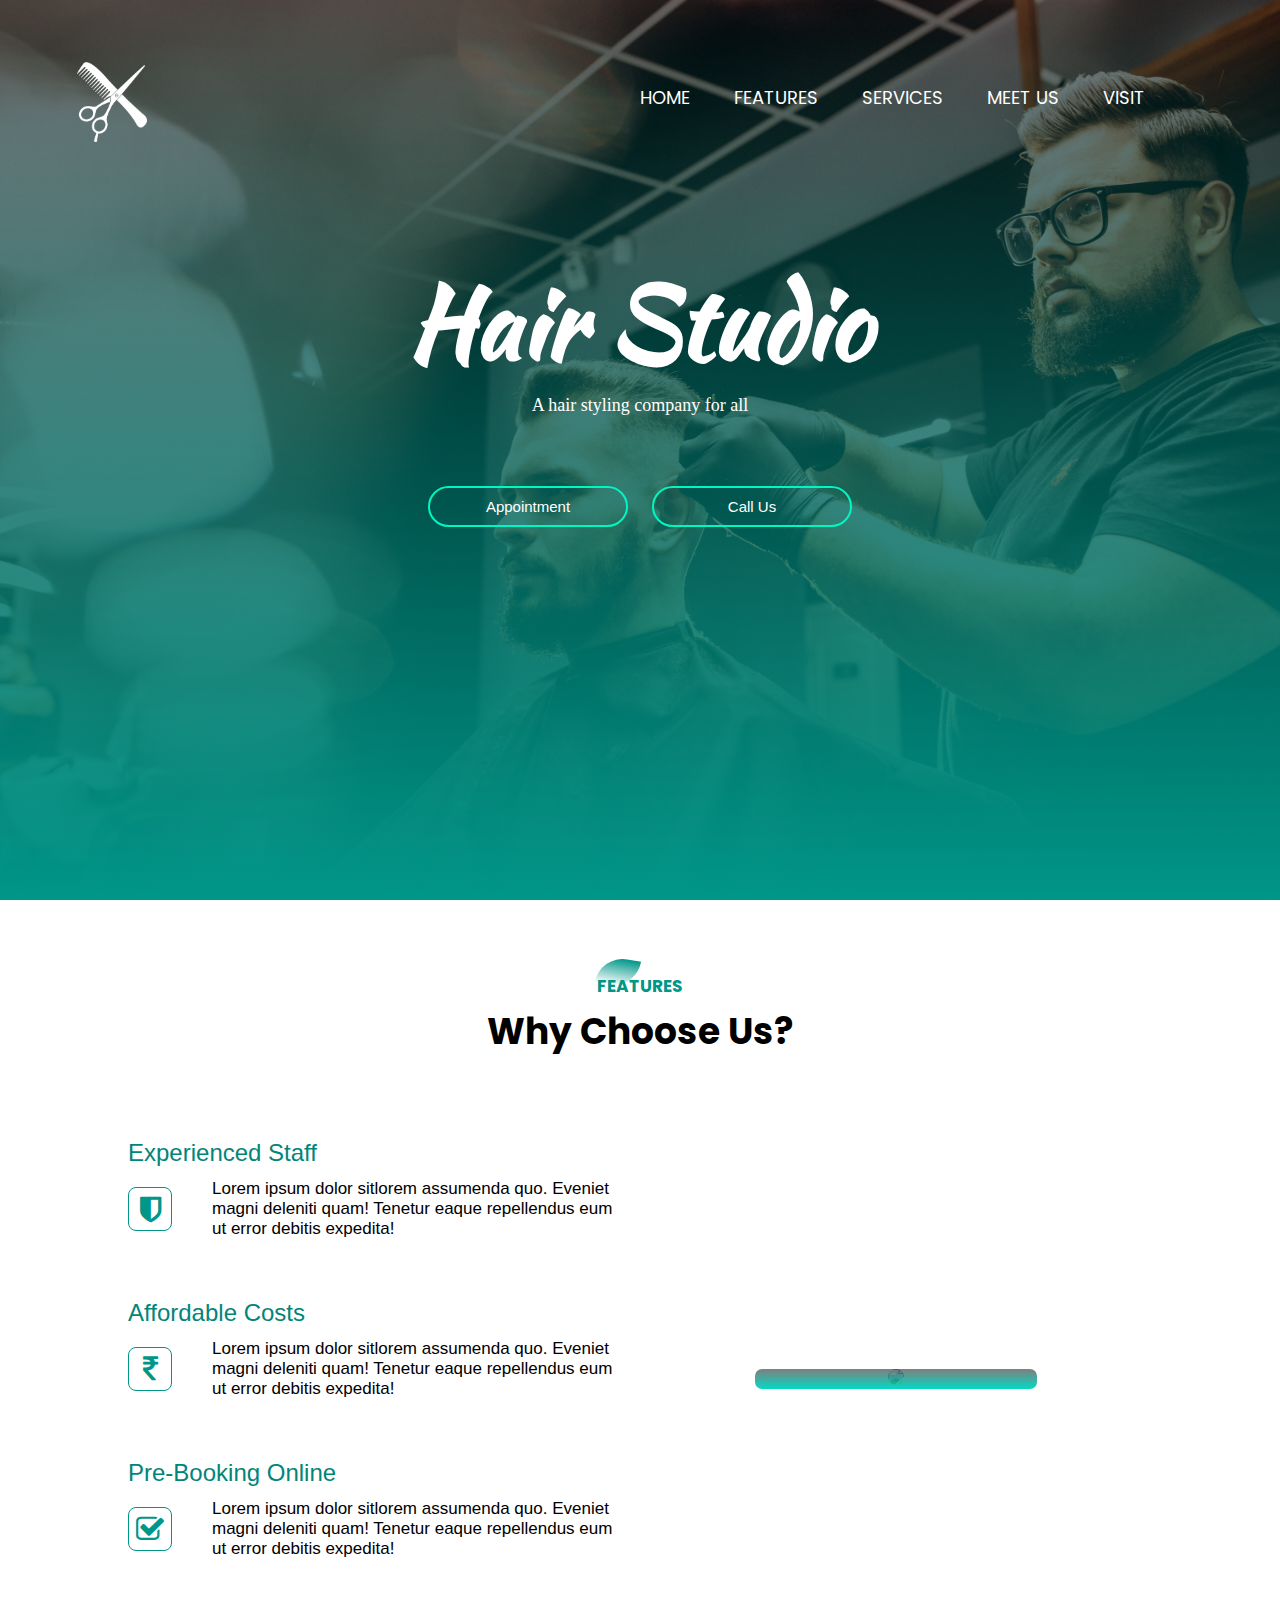
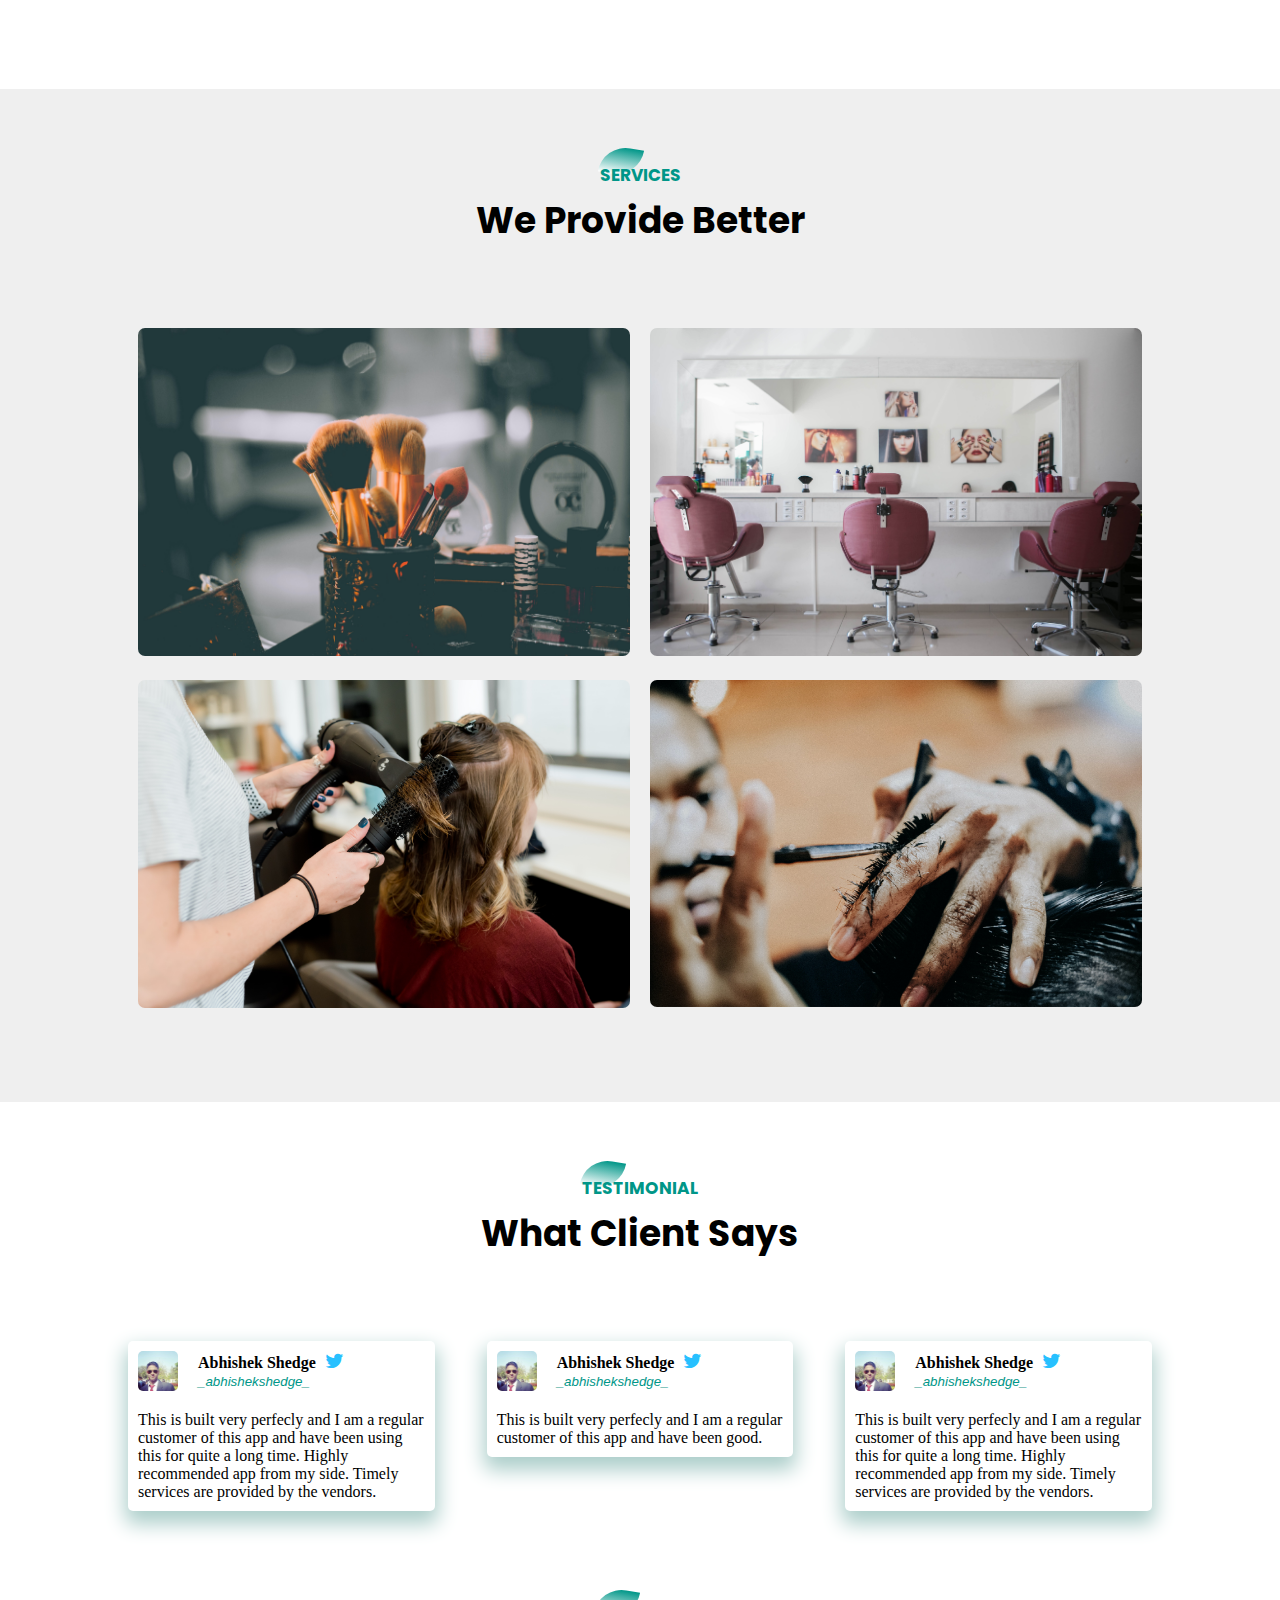
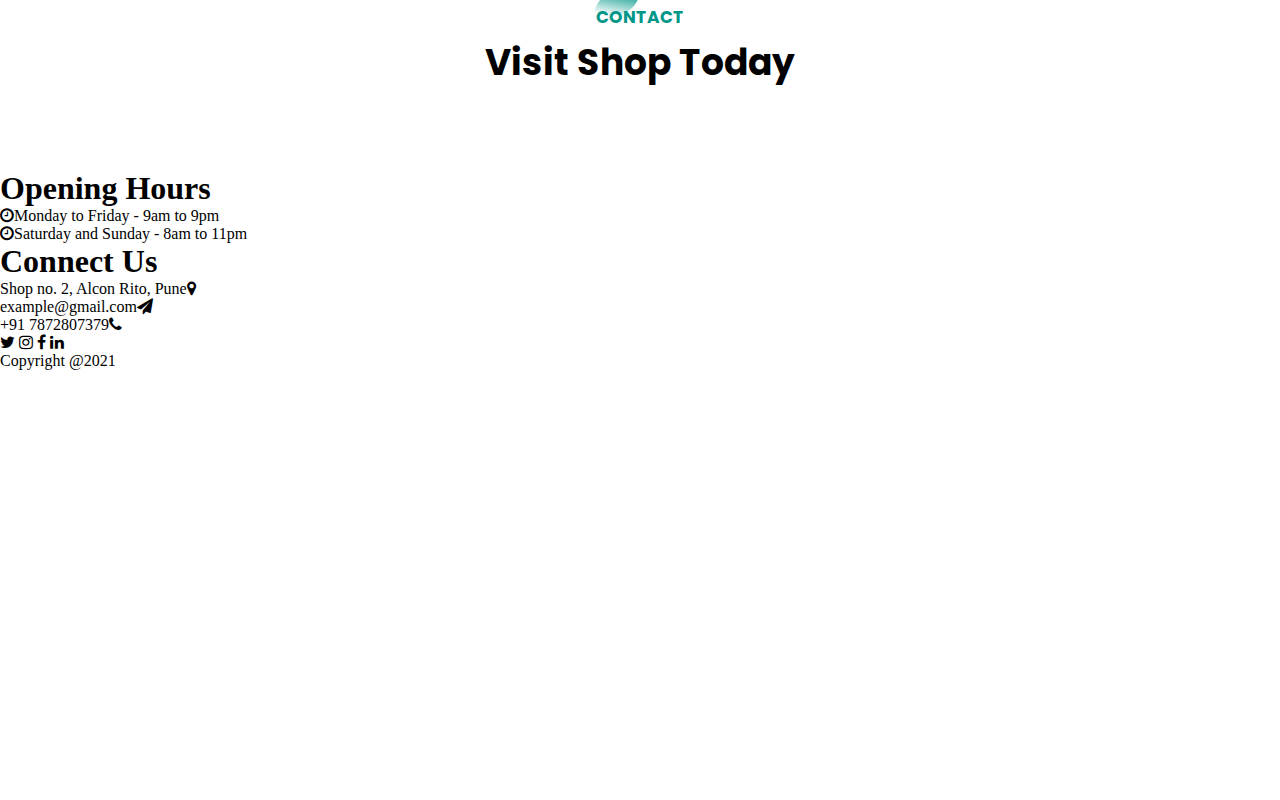
==== index.html @ 6534d86e "Rename structure.html to index.html" ====
<!DOCTYPE html>
<html lang="en">
<head>
    <link href="https://fonts.googleapis.com/css2?family=Kaushan+Script&family=Lobster+Two&family=Poppins:wght@100;300&family=Roboto+Condensed:ital@1&family=Hind+Siliguri&display=swap" rel="stylesheet">
    <link href="style.css" rel="stylesheet">
    <link rel="stylesheet" href="https://stackpath.bootstrapcdn.com/font-awesome/4.7.0/css/font-awesome.min.css">
    <script src="https://cdn.jsdelivr.net/gh/cferdinandi/smooth-scroll/dist/smooth-scroll.polyfills.min.js"></script>
    <title>Barber: initiative by Shedge</title>
    <meta name="viewport" content="width =device-width, initial-scale=1">
</head>
<body>
    <div class="banner" id="banner1">
            <div class="navbar">
                <img src="image/xxd1.png" class="logo">
                <div class="sidenav" id="idsidenav">
                    <ul>
                        <li><a href="#banner1">Home</a></li>
                        <li><a href="#feature1">Features</a></li>
                        <li><a href="#service1">Services</a></li>
                        <li><a href="#testimonial1">Meet Us</a></li>
                        <li><a href="#footer1">Visit</a></li>
                    </ul>
                </div>
            </div>
        
            <div class="inside">
                <h1>
                    Hair Studio
                </h1>

                <p class="para">
                    A hair styling company for all
                </p>
                
                <div class="click">
                    <Button type="button">Appointment</Button>
                    <Button type="button">Call Us</Button>
                </div>
            </div>
        </div>  

    <!---features-->

    <section class="feature" id=feature1>
        <div class="title-feature">
            <p>
                Features
            </p>
            <h1>
                Why Choose Us?
            </h1>
        </div>

        <div class="feature-box">
            <div class="features">
                <h1>Experienced Staff</h1>
                <div class="sub-part">
                    <div class="bullets">
                        <i class="fa fa-shield"></i>
                    </div>
                    <div class="feature-text">
                        <p>Lorem ipsum dolor sitlorem assumenda quo. Eveniet magni deleniti quam! Tenetur eaque repellendus eum ut error debitis expedita!</p>
                    </div>
                </div>

                <h1>Affordable Costs</h1>
                <div class="sub-part">
                    <div class="bullets">
                        <i class="fa fa-inr"></i>
                    </div>
                    <div class="feature-text">
                        <p>Lorem ipsum dolor sitlorem assumenda quo. Eveniet magni deleniti quam! Tenetur eaque repellendus eum ut error debitis expedita!</p>
                    </div>
                </div>

                <h1>Pre-Booking Online</h1>
                <div class="sub-part">
                    <div class="bullets">
                        <i class="fa fa-check-square-o"></i>
                    </div>
                    <div class="feature-text">
                        <p>Lorem ipsum dolor sitlorem assumenda quo. Eveniet magni deleniti quam! Tenetur eaque repellendus eum ut error debitis expedita!</p>
                    </div>
                </div>
            </div>


            <div class="features-img">
                <img src="image/use1.jpg" />
                <div class="lay"></div>
            </div>
        </div>
    </section>


   

    <!--Service-->
    <section class="service" id="service1">
        <div class="title-feature">
            <p>Services</p>
            <h1>We Provide Better</h1>
        </div>

        <div class="service-box">
            <div class="single-service">
                <img src="image/cosmetics.jpg">
                <div class="overlay"></div>
                <div class="service-desc">
                    <h3>Hair Styling</h3>
                    <hr>
                    <p>Lorem ipsum dolor sit amet consectetur
                         adipisicing elit. 
                        Sint at temporibus quod nihil 
                    </p>
                </div>
            </div>
            <div class="single-service">
                <img src="image/sitting.jpg">
                <div class="overlay"></div> 
                <div class="service-desc">
                    <h3>Hair Styling</h3>
                    <hr>
                    <p>Lorem ipsum dolor sit amet consectetur
                         adipisicing elit. 
                        Sint at temporibus quod nihil 
                    </p>
                </div>           
            </div>
            <div class="single-service">
                <img src="image/3.jpg">
                <div class="overlay"></div>
                <div class="service-desc">
                    <h3>Hair Styling</h3>
                    <hr>
                    <p>Lorem ipsum dolor sit amet consectetur
                         adipisicing elit. 
                        Sint at temporibus quod nihil 
                    </p>
                </div>
            </div>
            <div class="single-service">
                <img src="image/extra.jpg">
                <div class="overlay"></div>
                <div class="service-desc">
                    <h3>Hair Styling</h3>
                    <hr>
                    <p>Lorem ipsum dolor sit amet consectetur
                         adipisicing elit. 
                        Sint at temporibus quod nihil 
                    </p>
                </div>
            </div>
        </div>
    </section>

    <!--testimonial-->
    <section class="testimonial" id="testimonial1">
        <div class="title-feature">
            <p>Testimonial</p>
            <h1>What Client Says</h1>
        </div>
        <div class="test-row">
            <div class="test-column">
                <div class="user">
                    <img src="image/abhishek.jpg">
                    <div class="user-info">
                        <h4>Abhishek Shedge <i class="fa fa-twitter"></i></h4>
                        <small><i>_abhishekshedge_</i></small>
                    </div>
                </div>
                <p>
                    This is built very perfecly and I am a
                     regular customer of this app and have been 
                     using this for quite a long time. 
                    Highly recommended app from my side. 
                    Timely services are provided by the vendors.
                </p>
            </div>

            <div class="test-column">
                <div class="user">
                    <img src="image/abhishek.jpg">
                    <div class="user-info">
                        <h4>Abhishek Shedge <i class="fa fa-twitter"></i></h4>
                        <small><i>_abhishekshedge_</i></small>
                    </div>
                </div>
                <p>
                    This is built very perfecly and I am a
                    regular customer of this app and have been good.
                </p>
            </div>

            <div class="test-column">
                <div class="user">
                    <img src="image/abhishek.jpg">
                    <div class="user-info">
                        <h4>Abhishek Shedge <i class="fa fa-twitter"></i></h4>
                        <small><i>_abhishekshedge_</i></small>
                    </div>
                </div>
                <p>
                    This is built very perfecly and I am a
                     regular customer of this app and have been 
                     using this for quite a long time. 
                    Highly recommended app from my side. 
                    Timely services are provided by the vendors.
                </p>
            </div>
        </div>
    </section>

    <!--footer-->
    <section class="footer" id="footer1">
        <div class="title-feature">
            <p>Contact</p>
            <h1>Visit Shop Today</h1>
        </div>
        <div class="side">
            <div class="content-left">
                <h1>Opening Hours</h1>
                <p><i class="fa fa-clock-o"></i>Monday to Friday - 9am to 9pm</p>
                <p><i class="fa fa-clock-o"></i>Saturday and Sunday - 8am to 11pm</p>
            </div>
            <div class="content-right">
                <h1>Connect Us</h1>
                <p>Shop no. 2, Alcon Rito, Pune<i class="fa fa-map-marker"></i></p>
                <p>example@gmail.com<i class="fa fa-paper-plane"></i></p>
                <p>+91 7872807379<i class="fa fa-phone"></i></p>
            </div>
        </div>
        <div class="links">
            <i class="fa fa-twitter"></i>
            <i class="fa fa-instagram"></i>
            <i class="fa fa-facebook"></i>
            <i class="fa fa-linkedin"></i>
            <p>Copyright @2021</p>
        </div>
    </section>

















    <div id="idmenubtn" class="menubtn">
        <img src="image/menu.png" id="idmenuimg">
    </div>
    <script>
        var menubtnfn=document.getElementById("idmenubtn");
        var sidenavfn=document.getElementById("idsidenav");
        var menufn=document.getElementById("idmenuimg"); 
        sidenavfn.style.right=="-250px"

        menubtnfn.onclick=function()
        {
            if(sidenavfn.style.right=="-250px")
            {
                sidenavfn.style.right="0px";
                menufn.src="image/exit.png";
            }
            else
            {
                sidenavfn.style.right="-250px";
                menufn.src="image/menu.png";
            }
        }
    </script>


</body>
</html>
---- style.css ----
*{
    margin: 0px;
    padding: 0px;
}

.banner{
    background-size:cover;
    background-position:center;
    background-image: linear-gradient(rgba(0,0,0,0.5),#009688),url(haircut.jpg);
    width: 100%;
    height: 100vh;
}

.navbar
{
    display: flex;
    width: 85%;
    position: absolute;
    justify-content: space-between;
    align-items: center;
    padding: 2% 0px;
    top:4%;
    left: 6%;
}

.navbar ul li
{
    list-style: none;
    display: inline-block;
    margin: 0 20px;
}

.navbar ul li a
{
    text-decoration: none;
    color: #fff;
    font-size: 18px;
    font-family: 'Poppins', sans-serif;
    text-transform: uppercase;
}

.logo
{
   background-image: url(logo.png);
   width: 70px;
   height: 80px;
   position: relative;
}

.inside
{
    text-align: center;
    color:#fff;
    padding-top: 250px;
}

.inside h1{
    font-size: 100px;
    font-family: 'Kaushan Script', cursive;
}

.sidenav
{
    display: inline-flex;
}

.para
{
    font-size: 18px;
    font-family: cursive;
}

.navbar ul li::after{
    width:0;
    height: 4px;
    content: '';
    display: flex;
    transition: 0.3s;
}

.navbar ul li:hover::after
{
    width: 100%;
    background-color:#009688 ;
}

.click
{
    margin: 70px auto 0px;
}

.click button
{
    padding: 10px 0px;
    border-radius: 25px;
    position: relative;
    border: 2px solid rgb(0, 247, 193);
    background: transparent;
    margin: 0px 10px;
    font-size: 15px;
    color: white;
    transition: 0.3s;
    width: 200px;
}


.click button:hover{
    background-color: white;
    transition-duration: 0.3s;
    border: none;
    color: rgb(0, 121, 94);
}

.feature
{
    width: 100%;
    padding: 70px 0px;
}

.title-feature
{
    text-align: center;
    padding-bottom: 80px;
    font-family: 'Poppins', sans-serif;
    font-size: 20px;
}

.title-feature p{
    color: #009688;
    font-size: 17px;
    font-weight: bold;
    text-transform: uppercase;
    position: relative;
    display: inline-block;
    z-index: 1;
}

.title-feature h1{
    font-family: 'Poppins', sans-serif;
    font-size: 36px;
    padding-top: 4px;
    font-weight: bold;
}

.title-feature p::after
{
    content:'';
    width: 42px;
    height: 28px;
    background: linear-gradient(#009688,#fff);
    position: absolute;
    top: -15px;
    transform: rotate(10deg);
    left: 0px;
    z-index: -1;
    border-top-left-radius: 30px;
    border-bottom-right-radius: 30px;
}

.feature-box
{
    margin: auto;
    align-items: center;
    display: flex;
    text-align: center;
    flex-wrap: wrap;
    width: 80%;
}

.features
{
    flex-basis: 50%;
}

.lay
{
    height: 100%;
    margin-left: 22.5%;
    width: 55%;
    top: 0;
    border-radius: 7px;
    position: absolute;
    background: linear-gradient(rgba(0,0,0,0.5),#03dac4);
    cursor: pointer;

}

.features-img
{
    flex-basis: 50%;
    margin: auto;
    position: relative;
}

.features-img img
{
    width: 55%;
    border-radius: 10px;
}


.features h1{
    text-align: left;
    padding-bottom: 12px;
    font-weight: 100;
    font-family:sans-serif;
    font-size: 24px;
    color: #028578;
}

.feature-text p
{
    text-align: initial;
    font-size: 17px;
    font-family: sans-serif;
    padding: 0 20px;
}


.sub-part
{
    display: flex;
    margin-bottom: 60px;
    align-items: center;
}


.bullets .fa 
{
    width: 30px;
    height: 30px;
    font-size: 30px;
    padding: 6px;
    margin-right: 20px;
    border-radius: 8px;
    line-height: 30px;
    color: #009688;
    border: 1px solid #009688;
}

@media screen and (max-width: 650px) 
{
    .inside h1{
        font-size: 40px;
        font-family: 'Kaushan Script', cursive;
    }

    .para
    {
        font-size: 8px;
        font-family: cursive;
    }

    .click button
    {
        display: block;
        margin: 20px auto;
        width: 150px;
        padding: 8px 0px;
    }

    .navbar
    {
        width: 70%;
        top:4%;
        left: 4%;
    }

    .logo
    {
        width: 90px;
    }

    .navbar ul li
    {
        list-style: none;
        margin: 0px 10px;
    }   

    .navbar ul li a
    {
        text-decoration: none;
        color: #fff;
        font-size: 10px;
        font-family: 'Poppins', sans-serif;
        text-transform: uppercase;
    }

    .lay
    {
        width: 100%;
        top: 0;
        margin-left: 0;
    }

    .features
    {
        flex-basis: 100%;
    }

    .features-img
    {
        flex-basis: 100%;
    }

    .features-img img
    {
        width: 100%;
    }

    .features h1{
        font-size: 18px;
    }
    
    .feature-text p
    {
        font-size: 14px;
        padding: 0 10px;
    }

    .title-feature p{
        font-size: 14px;
    }
    
    .title-feature h1{
        font-size: 27px;
        padding-top: 3px;
    }
    
    .title-feature p::after
    {
        content:'';
        width: 38px;
        height: 24px;
        top: -13px;
        transform: rotate(10deg);
    }

    .title-feature
    {
        padding-bottom: 60px;
    }

    .sub-part
    {
        margin-bottom: 40px;
    }

    .bullets .fa 
    {
        width: 25px;
        height: 25px;
        font-size: 25px;
        border-radius: 7px;
        padding: 4px;
        margin-right: 10px;
        line-height: 25px;
    }

    .feature
    {
        padding: 40px 0px;
    }
}

@media screen and (max-width: 700px) 
{
    .sidenav
    {
        width: 250px;
        height: 100vh;
        position: fixed;
        right: -250px;
        top: 0;
        background:#009688;
        z-index: 2;
        transition: 0.5s;
    }

    .navbar ul li a
    {
        font-size: 15px;
    }

    .navbar ul li
    {
        list-style: none;
        display: block;
        margin: 50px 30px;
    }

    .menubtn
    {
        width: 40px;
        height: 40px;
        position: fixed;
        background: #009688;
        border-radius: 3px;
        z-index: 3;
        right: 20px;
        top: 30px;
        cursor: pointer;
        text-align: center;
    }

    .menubtn img
    {
        width: 20px;
        margin-top: 13.5px;
    }
}

.service
{
    width:100%;
    padding: 70px 0px;
    background: #efefef;
}

.service-box
{
    width: 80%;
    display: flex;
    flex-wrap: wrap;
    margin: auto;
    justify-content: space-around;
}

.single-service
{
    flex-basis: 48%;
    text-align: center;
    border-radius: 7px;
    color: #fff;
    margin-bottom: 20px;
    position: relative;
}

.single-service img
{
    width: 100%;
    border-radius: 7px;
}

.overlay
{
    height: 100%;
    width: 100%;
    top: 0;
    border-radius: 7px;
    position: absolute;
    background: linear-gradient(rgba(0,0,0,0.5),#01c4b0);
    cursor: pointer;
    opacity: 0;
    transition: 1s;
}

.single-service:hover .overlay
{
    opacity: 1;
}

.service-desc
{
    width: 80%;
    position: absolute;
    bottom: 0;
    opacity: 0;
    left: 50%;
    transform: translateX(-50%);
    transition: 1s;
}

hr{
    background: #fff;
    border:0;
    height: 2px;
    width: 60%;
    margin: 15px auto;
}

.service-desc p{
    font-size: 14px;
    font-family: 'Poppins', sans-serif;
}

.service-desc h3
{
    font-family: sans-serif;
}

.single-service:hover .service-desc
{
    bottom: 40%;
    opacity: 1;
}

@media screen and (max-width: 700px) 
{
    .single-service
    {
        flex-basis: 100%;
        margin-bottom: 30px;
    }

    .service-desc p
    {
        font-size: 12px;
    }

    .hr
    {
        margin: 5px auto;
    }

    .single-service:hover .service-desc
    {
        bottom: 25% !important;
    }
}

.testimonial
{
    width: 100%;
    padding: 70px 0;
}

.test-row
{
    margin: auto;
    align-items: flex-start;
    display: flex;
    flex-wrap: wrap;
    width: 80%;
    justify-content: space-between;
}

.test-column
{
    flex-basis: 28%;
    padding: 10px;
    flex-wrap: wrap;
    margin-bottom: 20px;
    border-radius: 5px;
    box-shadow: 0 10px 20px 3px #acceca;
    cursor: pointer;
    transition: transform 0.5s;
}

.user
{
    display: flex;
    flex-wrap: wrap;
    align-items: center;
    margin-bottom: 20px;
}

.user img
{
    width: 40px;
    margin-right: 20px;
    border-radius: 5px;
}

.user small
{
    color: #009688;
    font-family: sans-serif;
}

.user-info .fa{
    margin-left: 5px;
    color: #27c0ff;
    font-size: 20px;;
}

.test-column p
{
    font-family:Cambria, Cochin, Georgia, Times, 'Times New Roman', serif;
}

.test-column:hover
{
    transform: translateY(7px);
}

@media screen and (max-width: 700px) 
{
    .test-column
    {
        flex-basis: 100%;
        margin-bottom: 30px;
    }
    .user-info .fa{
        font-size: 18px;;
    }
    .test-column p
    {
        font-size: 13px;
    }
}
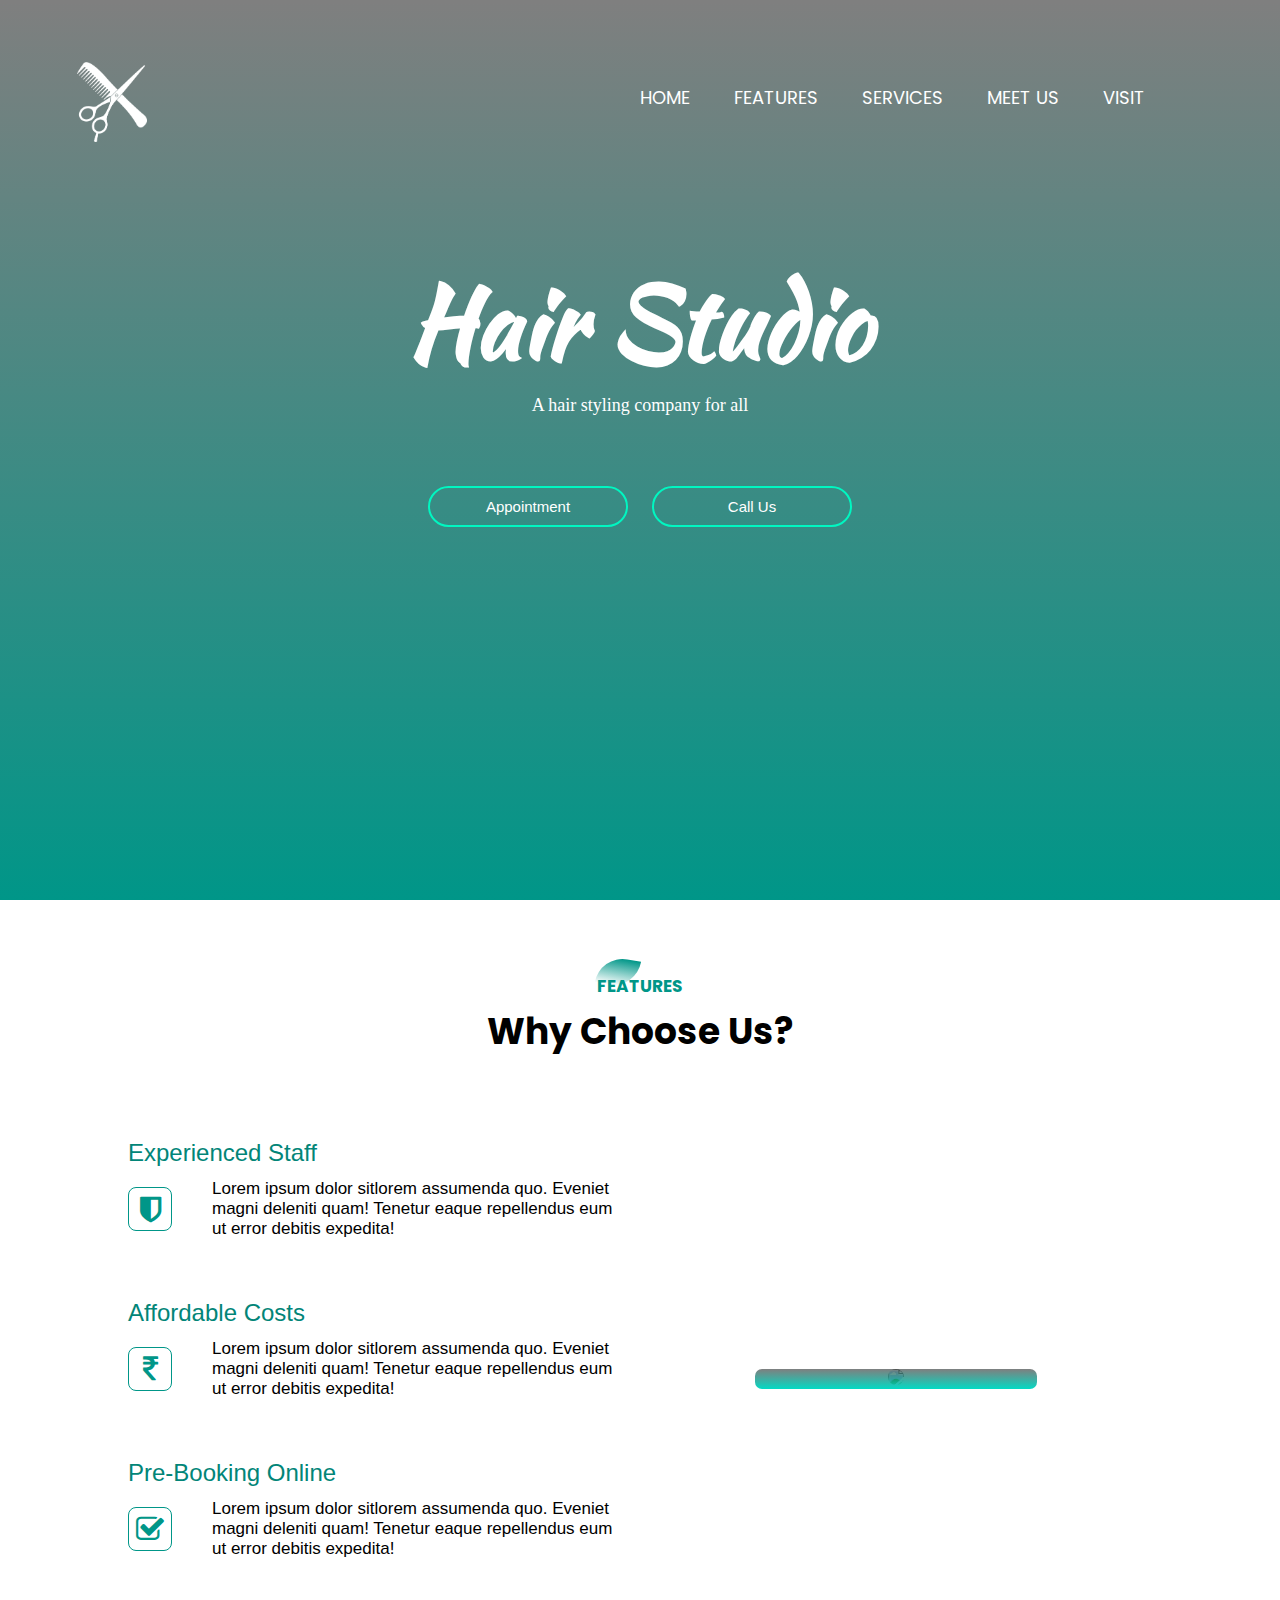
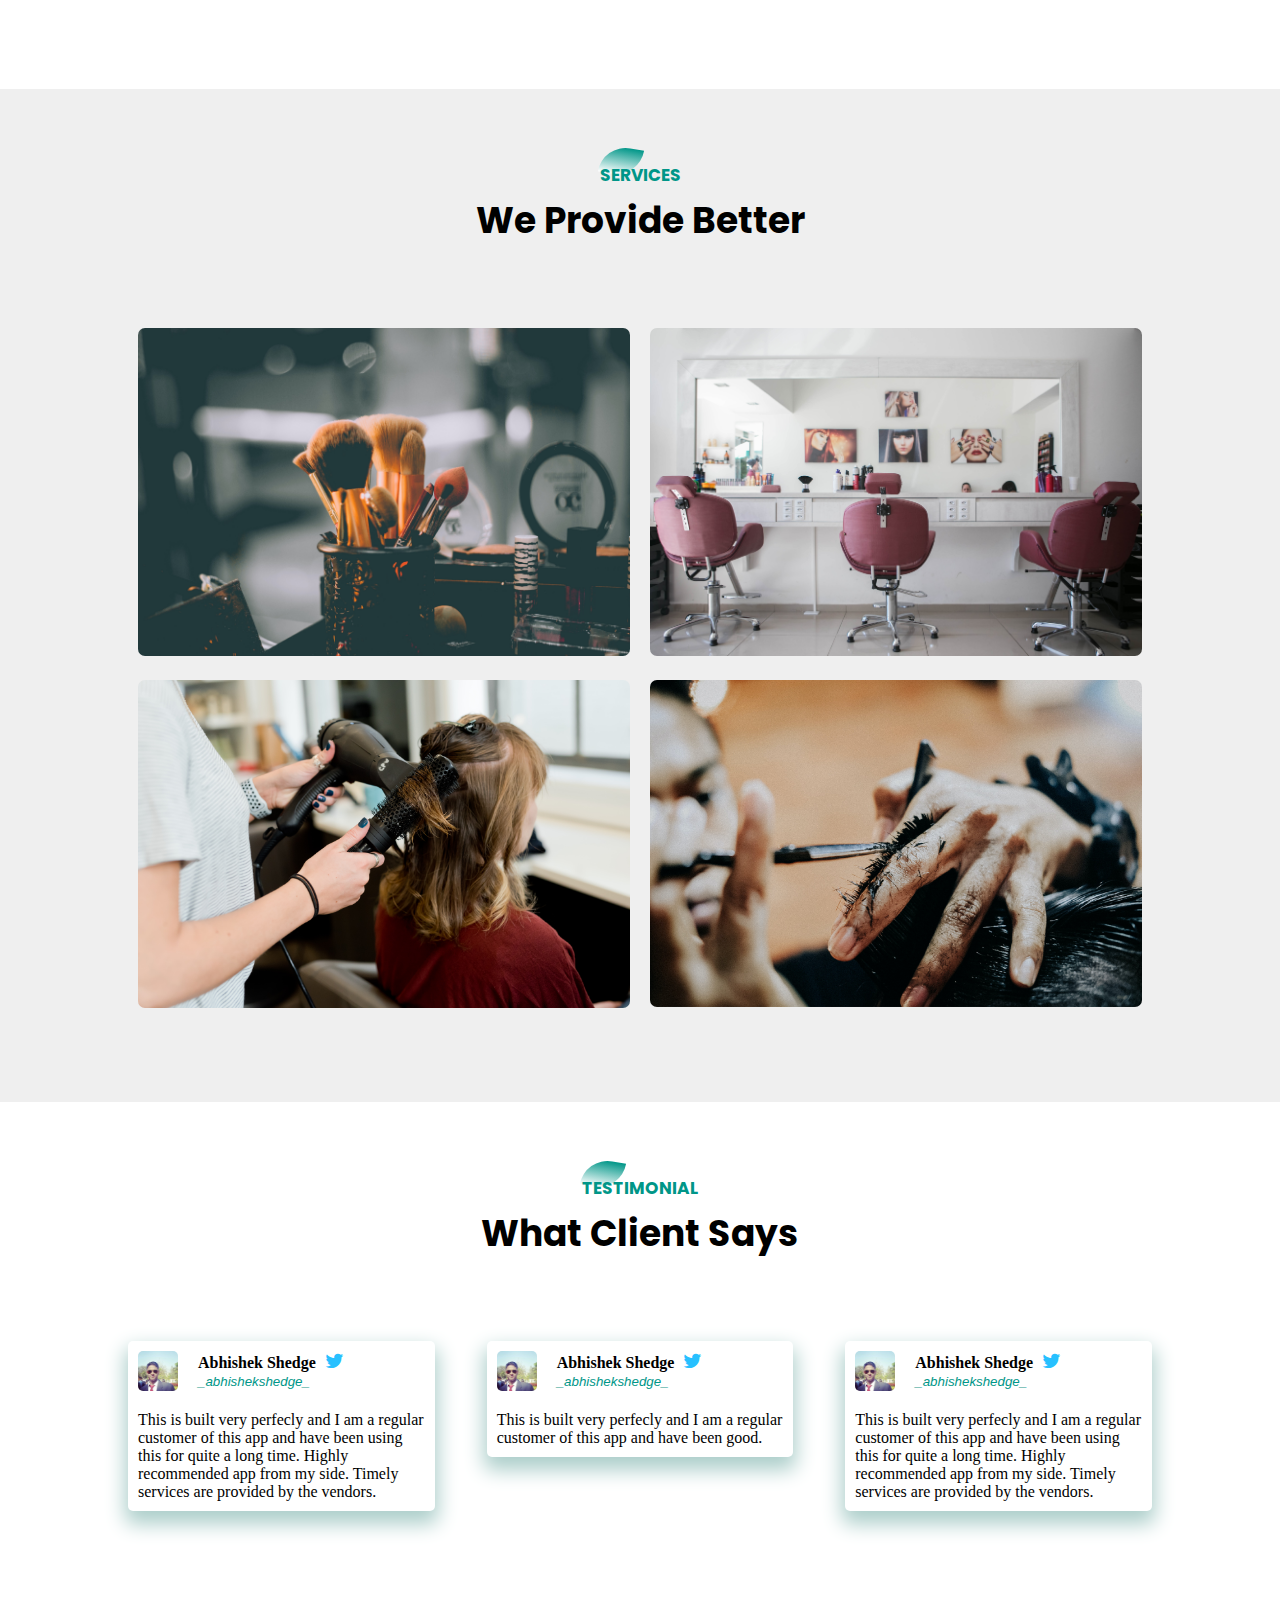
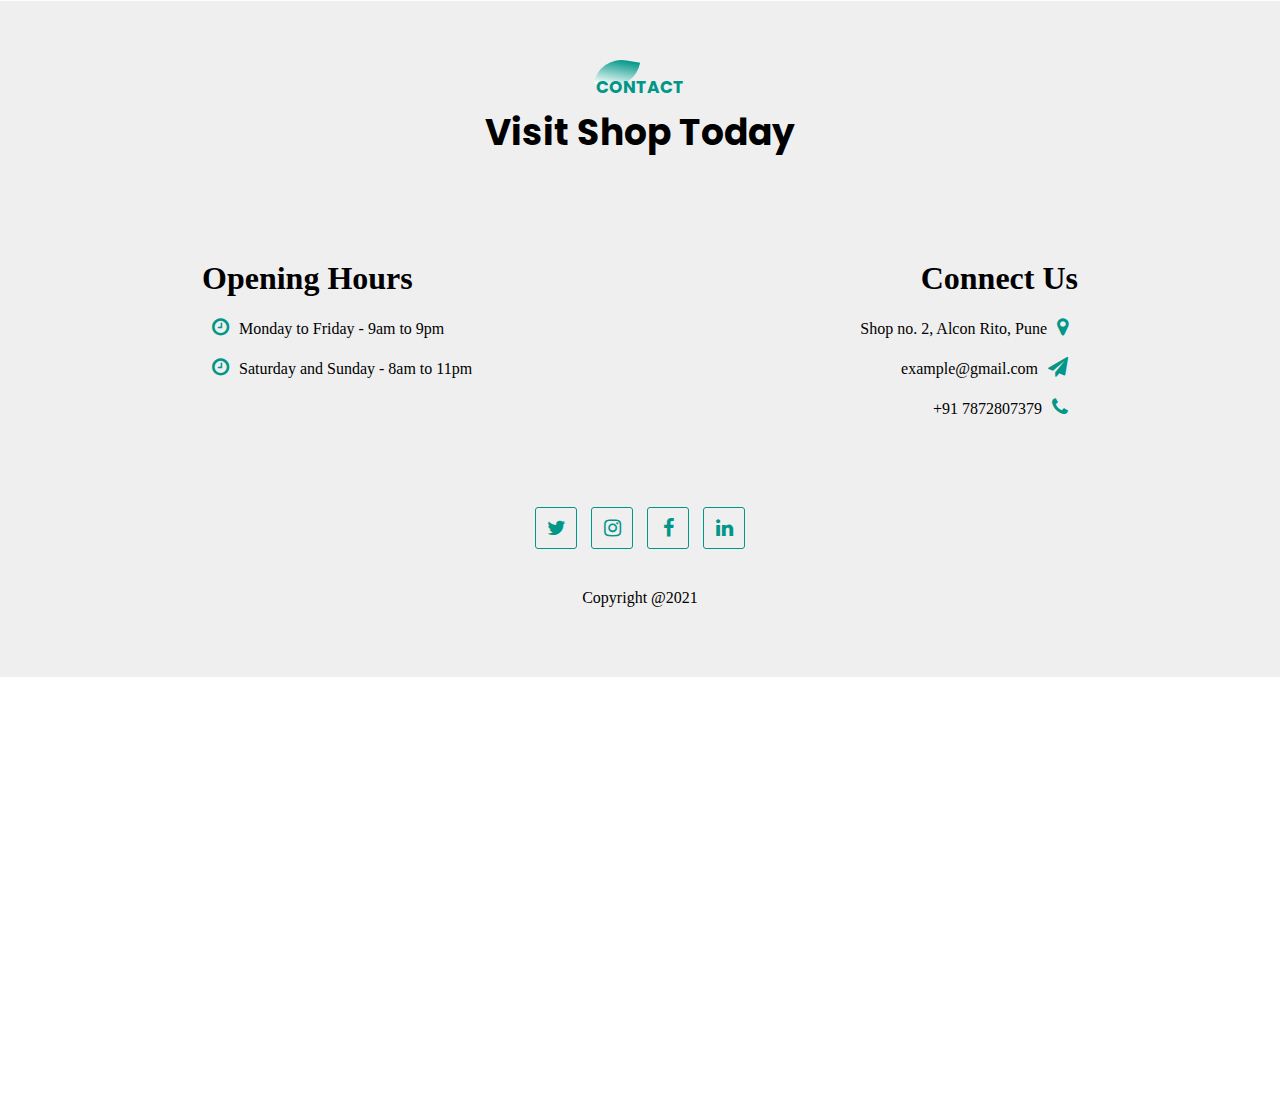
==== commit 4635769d: "Update index.html" ====
--- a/index.html
+++ b/index.html
@@ -2,7 +2,7 @@
 <html lang="en">
 <head>
     <link href="https://fonts.googleapis.com/css2?family=Kaushan+Script&family=Lobster+Two&family=Poppins:wght@100;300&family=Roboto+Condensed:ital@1&family=Hind+Siliguri&display=swap" rel="stylesheet">
-    <link href="style.css" rel="stylesheet">
+    <link href="css/style.css" rel="stylesheet">
     <link rel="stylesheet" href="https://stackpath.bootstrapcdn.com/font-awesome/4.7.0/css/font-awesome.min.css">
     <script src="https://cdn.jsdelivr.net/gh/cferdinandi/smooth-scroll/dist/smooth-scroll.polyfills.min.js"></script>
     <title>Barber: initiative by Shedge</title>
--- a/css/style.css
+++ b/css/style.css
@@ -0,0 +1,740 @@
+*{
+    margin: 0px;
+    padding: 0px;
+}
+
+.banner{
+    background-size:cover;
+    background-position:center;
+    background-image: linear-gradient(rgba(0,0,0,0.5),#009688),url(image/haircut.jpg);
+    width: 100%;
+    height: 100vh;
+}
+
+.navbar
+{
+    display: flex;
+    width: 85%;
+    position: absolute;
+    justify-content: space-between;
+    align-items: center;
+    padding: 2% 0px;
+    top:4%;
+    left: 6%;
+}
+
+.navbar ul li
+{
+    list-style: none;
+    display: inline-block;
+    margin: 0 20px;
+}
+
+.navbar ul li a
+{
+    text-decoration: none;
+    color: #fff;
+    font-size: 18px;
+    font-family: 'Poppins', sans-serif;
+    text-transform: uppercase;
+}
+
+.logo
+{
+   background-image: url(logo.png);
+   width: 70px;
+   height: 80px;
+   cursor: pointer;
+   position: relative;
+}
+
+.inside
+{
+    text-align: center;
+    color:#fff;
+    padding-top: 250px;
+}
+
+.inside h1{
+    font-size: 100px;
+    font-family: 'Kaushan Script', cursive;
+}
+
+.sidenav
+{
+    display: inline-flex;
+}
+
+.para
+{
+    font-size: 18px;
+    font-family: cursive;
+}
+
+.navbar ul li::after{
+    width:0;
+    height: 4px;
+    content: '';
+    display: flex;
+    transition: 0.3s;
+}
+
+.navbar ul li:hover::after
+{
+    width: 100%;
+    background-color:#009688 ;
+}
+
+.click
+{
+    margin: 70px auto 0px;
+}
+
+.click button
+{
+    padding: 10px 0px;
+    border-radius: 25px;
+    position: relative;
+    border: 2px solid rgb(0, 247, 193);
+    background: transparent;
+    margin: 0px 10px;
+    font-size: 15px;
+    color: white;
+    transition: 0.3s;
+    width: 200px;
+}
+
+
+.click button:hover{
+    background-color: white;
+    transition-duration: 0.3s;
+    border: none;
+    color: rgb(0, 121, 94);
+}
+
+.feature
+{
+    width: 100%;
+    padding: 70px 0px;
+}
+
+.title-feature
+{
+    text-align: center;
+    padding-bottom: 80px;
+    font-family: 'Poppins', sans-serif;
+    font-size: 20px;
+}
+
+.title-feature p{
+    color: #009688;
+    font-size: 17px;
+    font-weight: bold;
+    text-transform: uppercase;
+    position: relative;
+    display: inline-block;
+    z-index: 1;
+}
+
+.title-feature h1{
+    font-family: 'Poppins', sans-serif;
+    font-size: 36px;
+    padding-top: 4px;
+    font-weight: bold;
+}
+
+.title-feature p::after
+{
+    content:'';
+    width: 42px;
+    height: 28px;
+    background: linear-gradient(#009688,#fff);
+    position: absolute;
+    top: -15px;
+    transform: rotate(10deg);
+    left: 0px;
+    z-index: -1;
+    border-top-left-radius: 30px;
+    border-bottom-right-radius: 30px;
+}
+
+.feature-box
+{
+    margin: auto;
+    align-items: center;
+    display: flex;
+    text-align: center;
+    flex-wrap: wrap;
+    width: 80%;
+}
+
+.features
+{
+    flex-basis: 50%;
+}
+
+.lay
+{
+    height: 100%;
+    margin-left: 22.5%;
+    width: 55%;
+    top: 0;
+    border-radius: 7px;
+    position: absolute;
+    background: linear-gradient(rgba(0,0,0,0.5),#03dac4);
+    cursor: pointer;
+
+}
+
+.features-img
+{
+    flex-basis: 50%;
+    margin: auto;
+    position: relative;
+}
+
+.features-img img
+{
+    width: 55%;
+    border-radius: 10px;
+}
+
+
+.features h1{
+    text-align: left;
+    padding-bottom: 12px;
+    font-weight: 100;
+    font-family:sans-serif;
+    font-size: 24px;
+    color: #028578;
+}
+
+.feature-text p
+{
+    text-align: initial;
+    font-size: 17px;
+    font-family: sans-serif;
+    padding: 0 20px;
+}
+
+
+.sub-part
+{
+    display: flex;
+    margin-bottom: 60px;
+    align-items: center;
+}
+
+
+.bullets .fa 
+{
+    width: 30px;
+    height: 30px;
+    font-size: 30px;
+    padding: 6px;
+    margin-right: 20px;
+    border-radius: 8px;
+    line-height: 30px;
+    color: #009688;
+    border: 1px solid #009688;
+}
+
+@media screen and (max-width: 650px) 
+{
+    .inside h1{
+        font-size: 40px;
+        font-family: 'Kaushan Script', cursive;
+    }
+
+    .para
+    {
+        font-size: 8px;
+        font-family: cursive;
+    }
+
+    .click button
+    {
+        display: block;
+        margin: 20px auto;
+        width: 150px;
+        padding: 8px 0px;
+    }
+
+    .navbar
+    {
+        width: 70%;
+        top:4%;
+        left: 4%;
+    }
+
+    .logo
+    {
+        width: 20%;
+        height: 20%;
+        padding-left: 20px;
+    }
+
+    .navbar ul li
+    {
+        list-style: none;
+        margin: 0px 10px;
+    }   
+
+    .navbar ul li a
+    {
+        text-decoration: none;
+        color: #fff;
+        font-size: 10px;
+        font-family: 'Poppins', sans-serif;
+        text-transform: uppercase;
+    }
+
+    .lay
+    {
+        width: 100%;
+        top: 0;
+        margin-left: 0;
+    }
+
+    .features
+    {
+        flex-basis: 100%;
+    }
+
+    .features-img
+    {
+        flex-basis: 100%;
+    }
+
+    .features-img img
+    {
+        width: 100%;
+    }
+
+    .features h1{
+        font-size: 18px;
+    }
+    
+    .feature-text p
+    {
+        font-size: 14px;
+        padding: 0 10px;
+    }
+
+    .title-feature p{
+        font-size: 14px;
+    }
+    
+    .title-feature h1{
+        font-size: 27px;
+        padding-top: 3px;
+    }
+    
+    .title-feature p::after
+    {
+        content:'';
+        width: 38px;
+        height: 24px;
+        top: -13px;
+        transform: rotate(10deg);
+    }
+
+    .title-feature
+    {
+        padding-bottom: 60px;
+    }
+
+    .sub-part
+    {
+        margin-bottom: 40px;
+    }
+
+    .bullets .fa 
+    {
+        width: 25px;
+        height: 25px;
+        font-size: 25px;
+        border-radius: 7px;
+        padding: 4px;
+        margin-right: 10px;
+        line-height: 25px;
+    }
+
+    .feature
+    {
+        padding: 40px 0px;
+    }
+}
+
+@media screen and (max-width: 750px) 
+{
+    .sidenav
+    {
+        width: 250px;
+        height: 100vh;
+        position: fixed;
+        right: -250px;
+        top: 0;
+        background:#009688;
+        z-index: 2;
+        transition: 0.5s;
+    }
+
+    .navbar ul li a
+    {
+        font-size: 15px;
+    }
+
+    .navbar ul li
+    {
+        list-style: none;
+        display: block;
+        margin: 50px 30px;
+    }
+
+    .menubtn
+    {
+        width: 40px;
+        height: 40px;
+        position: fixed;
+        background: #009688;
+        border-radius: 3px;
+        z-index: 3;
+        right: 20px;
+        top: 30px;
+        display: inline;
+        cursor: pointer;
+        text-align: center;
+    }
+
+    .menubtn img
+    {
+        width: 20px;
+        margin-top: 13.5px;
+    }
+}
+
+.service
+{
+    width:100%;
+    padding: 70px 0px;
+    background: #efefef;
+}
+
+.service-box
+{
+    width: 80%;
+    display: flex;
+    flex-wrap: wrap;
+    margin: auto;
+    justify-content: space-around;
+}
+
+.single-service
+{
+    flex-basis: 48%;
+    text-align: center;
+    border-radius: 7px;
+    color: #fff;
+    margin-bottom: 20px;
+    position: relative;
+}
+
+.single-service img
+{
+    width: 100%;
+    border-radius: 7px;
+}
+
+.overlay
+{
+    height: 100%;
+    width: 100%;
+    top: 0;
+    border-radius: 7px;
+    position: absolute;
+    background: linear-gradient(rgba(0,0,0,0.5),#01c4b0);
+    cursor: pointer;
+    opacity: 0;
+    transition: 1s;
+}
+
+.single-service:hover .overlay
+{
+    opacity: 1;
+}
+
+.service-desc
+{
+    width: 80%;
+    position: absolute;
+    bottom: 0;
+    opacity: 0;
+    left: 50%;
+    transform: translateX(-50%);
+    transition: 1s;
+}
+
+hr{
+    background: #fff;
+    border:0;
+    height: 2px;
+    width: 60%;
+    margin: 15px auto;
+}
+
+.service-desc p{
+    font-size: 14px;
+    font-family: 'Poppins', sans-serif;
+}
+
+.service-desc h3
+{
+    font-family: sans-serif;
+}
+
+.single-service:hover .service-desc
+{
+    bottom: 38%;
+    opacity: 1;
+}
+
+@media screen and (max-width: 750px) 
+{
+    .single-service
+    {
+        flex-basis: 100%;
+        margin-bottom: 30px;
+    }
+
+    .service-desc p
+    {
+        font-size: 12px;
+    }
+
+    .hr
+    {
+        margin: 5px auto;
+    }
+
+    .single-service:hover .service-desc
+    {
+        bottom:38%;
+    }
+}
+
+@media screen and (max-width: 690px) 
+{
+    .single-service:hover .service-desc
+    {
+        bottom: 100%;
+    }
+}
+
+@media screen and (max-width: 1100px) 
+{
+    .single-service:hover .service-desc
+    {
+        bottom: 25%;
+    }
+}
+
+.testimonial
+{
+    width: 100%;
+    padding: 70px 0;
+}
+
+.test-row
+{
+    margin: auto;
+    align-items: flex-start;
+    display: flex;
+    flex-wrap: wrap;
+    width: 80%;
+    justify-content: space-between;
+}
+
+.test-column
+{
+    flex-basis: 28%;
+    padding: 10px;
+    flex-wrap: wrap;
+    margin-bottom: 20px;
+    border-radius: 5px;
+    box-shadow: 0 10px 20px 3px #acceca;
+    cursor: pointer;
+    transition: transform 0.5s;
+}
+
+.user
+{
+    display: flex;
+    flex-wrap: wrap;
+    align-items: center;
+    margin-bottom: 20px;
+}
+
+.user img
+{
+    width: 40px;
+    margin-right: 20px;
+    border-radius: 5px;
+}
+
+.user small
+{
+    color: #009688;
+    font-family: sans-serif;
+}
+
+.user-info .fa{
+    margin-left: 5px;
+    color: #27c0ff;
+    font-size: 20px;;
+}
+
+.test-column p
+{
+    font-family:Cambria, Cochin, Georgia, Times, 'Times New Roman', serif;
+}
+
+.test-column:hover
+{
+    transform: translateY(7px);
+}
+
+@media screen and (max-width: 700px) 
+{
+    .test-column
+    {
+        flex-basis: 100%;
+        margin-bottom: 30px;
+    }
+    .user-info .fa{
+        font-size: 18px;;
+    }
+    .test-column p
+    {
+        font-size: 13px;
+    }
+}
+
+.footer
+{
+    width:100%;
+    padding: 70px 0px;
+    background: #efefef;
+}
+
+.side
+{
+    display: flex;
+    justify-content: space-between;
+    width: 70%;
+    margin: auto;
+    flex-wrap: wrap;
+}
+
+.content-left,.content-right
+{
+    padding: 10px;
+    flex-basis: 45%;
+    margin-bottom: 30px;
+}
+
+.content-right
+{
+    text-align: right;
+}
+
+.side h1{
+    margin: 10px 0;
+}
+.side p{
+    line-height: 35px;
+}
+
+.content-left .fa,.content-right .fa{
+    font-size: 20px;
+    color: #009688;
+    margin: 10px;
+}
+
+.links{
+ text-align: center;
+}
+
+.links .fa
+{
+    font-size: 20px;
+    border: 1px solid #009688;
+    height: 40px;
+    width: 40px;
+    line-height: 40px;
+    color: #009688;
+    cursor: pointer;
+    margin: 40px 5px;
+    transition: 0.5s;
+    border-radius: 3px;
+}
+
+.links .fa:hover
+{
+    transform: translateY(-7px);
+    background: #009688;
+    color: #efefef;
+}
+
+@media screen and (max-width: 700px) 
+{
+    .content-left,.content-right
+    {
+        flex-basis: 100%;
+        font-size: 14px;
+    }
+    .side
+    {
+        width: 80%;
+    }
+
+    .content-left .fa,.content-right .fa{
+        font-size: 15px;
+    }
+
+    .sub-footer h1{
+        font-size: 33px;
+    }
+
+    .footer p{
+        font-size: 14px;
+    }
+    
+    .footer h1{
+        font-size: 27px;
+        padding-top: 3px;
+    }
+    
+    .footer p::after
+    {
+        content:'';
+        width: 38px;
+        height: 24px;
+        top: -13px;
+        transform: rotate(10deg);
+    }
+
+    .links .fa
+    {
+        font-size: 15px;
+        border: 1px solid #009688;
+        height: 30px;
+        width: 30px;
+        line-height: 30px;
+        color: #009688;
+        cursor: pointer;
+        margin: 30px 3px;
+        transition: 0.5s;
+        border-radius: 2px;
+    }
+}
